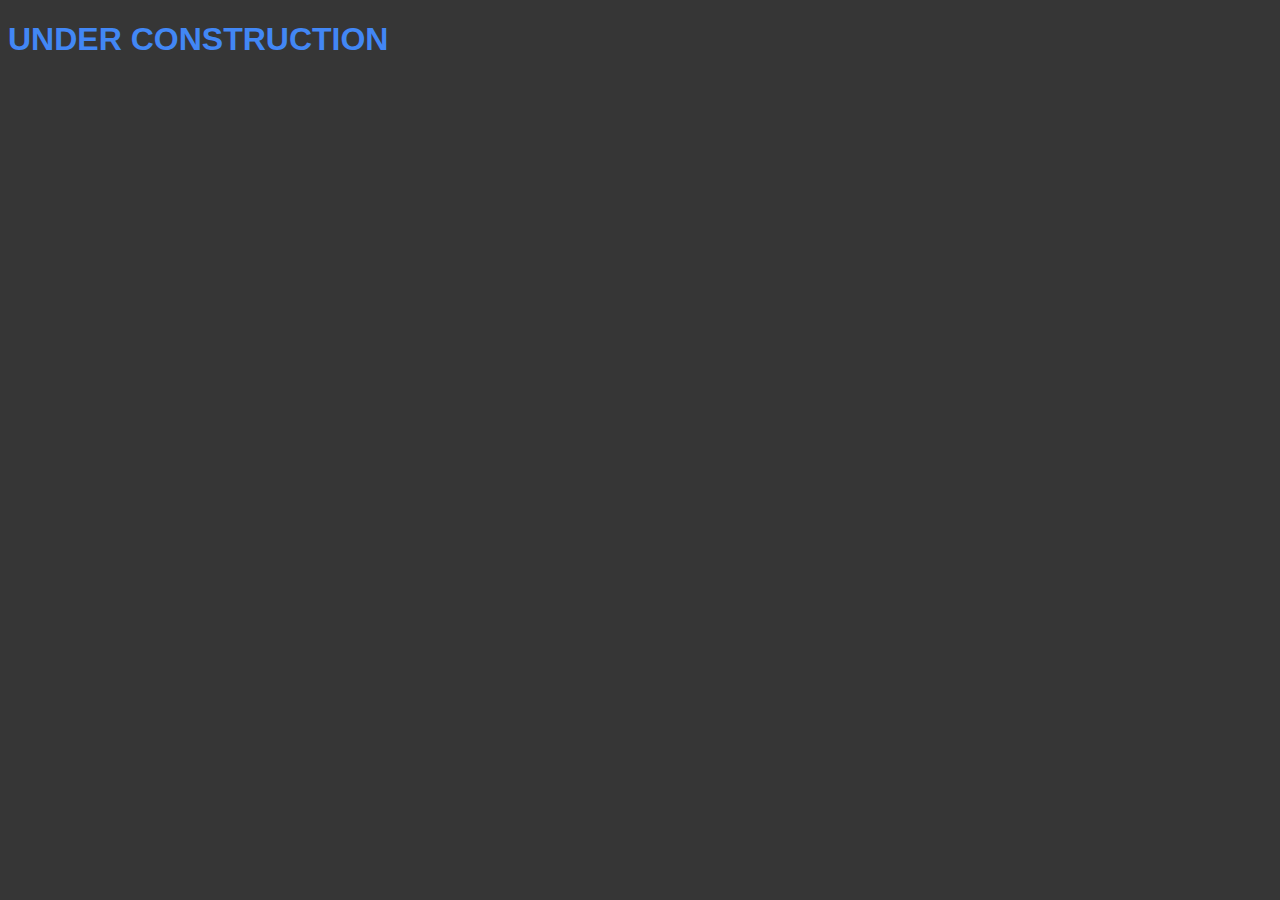
==== index.html @ 4c5eeb77 "Update index.html" ====
<!DOCTYPE HTML>
<html>
    <head>
        <title>vrified-stupd's Website</title>
        <link rel="stylesheet" href="css/styles.css">
        <meta charset="utf-8">
    </head>
    <body>
        </style>
        <div id="title" style="width:50%;">
            <h1>UNDER CONSTRUCTION</h1>
        </div>
    </body>
</html>
---- css/styles.css ----
#title {
    width:0px;
    height:0px;
}
#body {
    width:0px;
    height:0px;
}
h1 {
    position: relative;
    bottom: 1;
    right: 10;
    font-family: Arial, Helvetica, sans-serif;
    color: rgb(66, 135, 245)
}
h2 {
    font-family: Arial, Helvetica, sans-serif;
    color: rgb(66, 135, 245);  
}
h3 {
    font-family: Arial, Helvetica, sans-serif;
    color: rgb(66, 135, 245);  
}
p {
    font-family: Arial, Helvetica, sans-serif;
    color: rgb(255, 255, 255)
}
body {
    background-color: rgb(54, 54, 54);
}
#menuButtons {
    width:0px;
    height:0px;
}
.button {
    background-color: rgb(46, 136, 78);
    border: none;
    color: white;
    padding: 15px 32px;
    text-align: center;
    text-decoration: none;
    display: inline-block;
    font-size: 16px;
    margin: 4px 2px;
    cursor: pointer;
  }
.button:hover {
    background-color: rgb(57, 175, 93);
    color: white;
}

.invisibleBtn {
    background-color: rgb(54, 54, 54);
    border: none;
    color: rgb(66, 135, 245);
    padding: 15px 32px;
    text-align: center;
    text-decoration: none;
    display: inline-block;
    font-size: 16px;
    margin: 4px 2px;
    cursor: pointer;
}
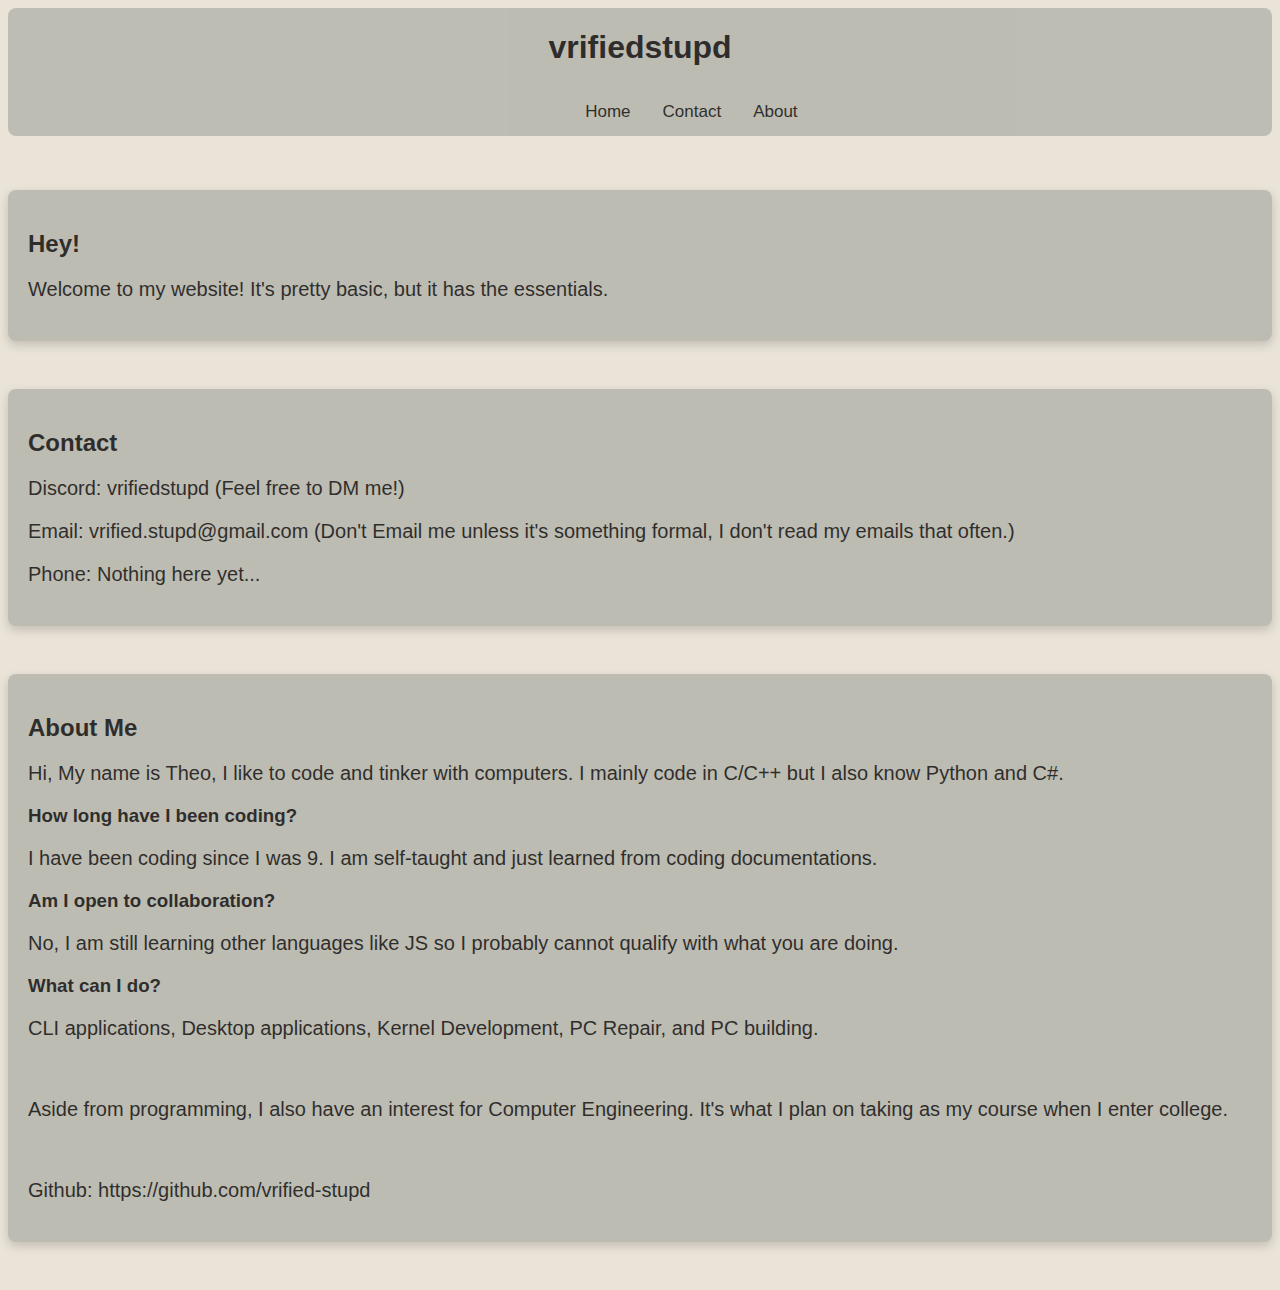
==== commit 45b79d2d: "Add files via upload" ====
--- a/index.html
+++ b/index.html
@@ -1,14 +1,46 @@
-<!DOCTYPE HTML>
-<html>
-    <head>
-        <title>vrified-stupd's Website</title>
-        <link rel="stylesheet" href="css/styles.css">
-        <meta charset="utf-8">
-    </head>
-    <body>
-        </style>
-        <div id="title" style="width:50%;">
-            <h1>UNDER CONSTRUCTION</h1>
-        </div>
-    </body>
-</html>
+<!DOCTYPE html>
+<html lang="en">
+<head>
+    <meta charset="UTF-8">
+    <meta name="viewport" content="width=device-width, initial-scale=1.0">
+    <title>vrifiedstupd</title>
+    <link rel="stylesheet" href="css/style.css">
+</head>
+    
+<body>
+    <div class="topnav" id="bar">
+        <h1>vrifiedstupd</h1>
+        <div class="buttons">
+            <a href="">Home</a>
+            <a href="#contact">Contact</a>
+            <a href="#about">About</a>
+        </div>
+    </div>
+    <br>
+    <br>
+    <br>
+    <section id="home">
+        <h2>Hey!</h2>
+        <p>Welcome to my website! It's pretty basic, but it has the essentials.</p>
+    </section>
+    <section id="contact">
+        <h2>Contact</h2>
+        <p>Discord: vrifiedstupd (Feel free to DM me!)</p>
+        <p>Email: vrified.stupd@gmail.com (Don't Email me unless it's something formal, I don't read my emails that often.)</p>
+        <p>Phone: Nothing here yet...</p>
+    </section>
+    <section id="about">
+        <h2>About Me</h2>
+        <p>Hi, My name is Theo, I like to code and tinker with computers. I mainly code in C/C++ but I also know Python and C#.</p>
+        <h3>How long have I been coding?</h3>
+        <p>I have been coding since I was 9. I am self-taught and just learned from coding documentations.</p>
+        <h3>Am I open to collaboration?</h3>
+        <p>No, I am still learning other languages like JS so I probably cannot qualify with what you are doing.</p>
+        <h3>What can I do?</h3>
+        <p>CLI applications, Desktop applications, Kernel Development, PC Repair, and PC building.</p>
+        <br>
+        <p>Aside from programming, I also have an interest for Computer Engineering. It's what I plan on taking as my course when I enter college.</p>
+        <br>
+        <p>Github: https://github.com/vrified-stupd</p>
+    </section>
+</body>--- a/css/style.css
+++ b/css/style.css
@@ -0,0 +1,94 @@
+body {
+    background-color: #e9e3d8
+}
+
+h1 {
+    color: rgb(0, 0, 0);
+    text-align: center;
+    font-family: Arial;
+}
+
+h2 {
+    color: rgb(0, 0, 0);
+    font-family: Arial;
+}
+
+h3 {
+    color: rgb(0, 0, 0);
+    font-family: Arial;
+}
+
+h4 {
+    color: rgb(0, 0, 0);
+    font-family: Arial;
+}
+
+p {
+    font-family: Arial;
+    color: rgb(0, 0, 0);
+    font-size: 20px;
+}
+
+section {
+    margin-bottom: 3rem;
+    padding: 20px;
+    background-color: #b3b3aa;
+    border-radius: 8px;
+    box-shadow: 0 4px 10px rgba(0, 0, 0, 0.2);
+    transition: transform 0.3s ease;
+    opacity: 0.80;
+}
+
+.topnav {
+  overflow: hidden;
+  background-color: #b3b3aa;
+  font-family: Arial;
+  border-radius: 8px;
+  opacity: 0.80;
+}
+
+.buttons {
+    transform: translateX(44.4%);
+}
+
+.topnav a {
+  float: left;
+  display: block;
+  color: #000000;
+  text-align: center;
+  padding: 14px 16px;
+  text-decoration: none;
+  font-size: 17px;
+}
+
+.topnav a:hover {
+  background-color: #ddd;
+  color: black;
+}
+
+.topnav a:active {
+  background-color: #979966;
+  color: white;
+}
+
+@media screen and (max-width: 600px) {
+  .topnav a:not(:first-child) {display: none;}
+  .topnav a.icon {
+    float: right;
+    display: block;
+  }
+}
+
+@media screen and (max-width: 600px) {
+  .topnav.responsive {position: relative;}
+  .topnav.responsive .icon {
+    position: absolute;
+    right: 0;
+    top: 0;
+  }
+  .topnav.responsive a {
+    float: none;
+    display: block;
+    text-align: left;
+  }
+}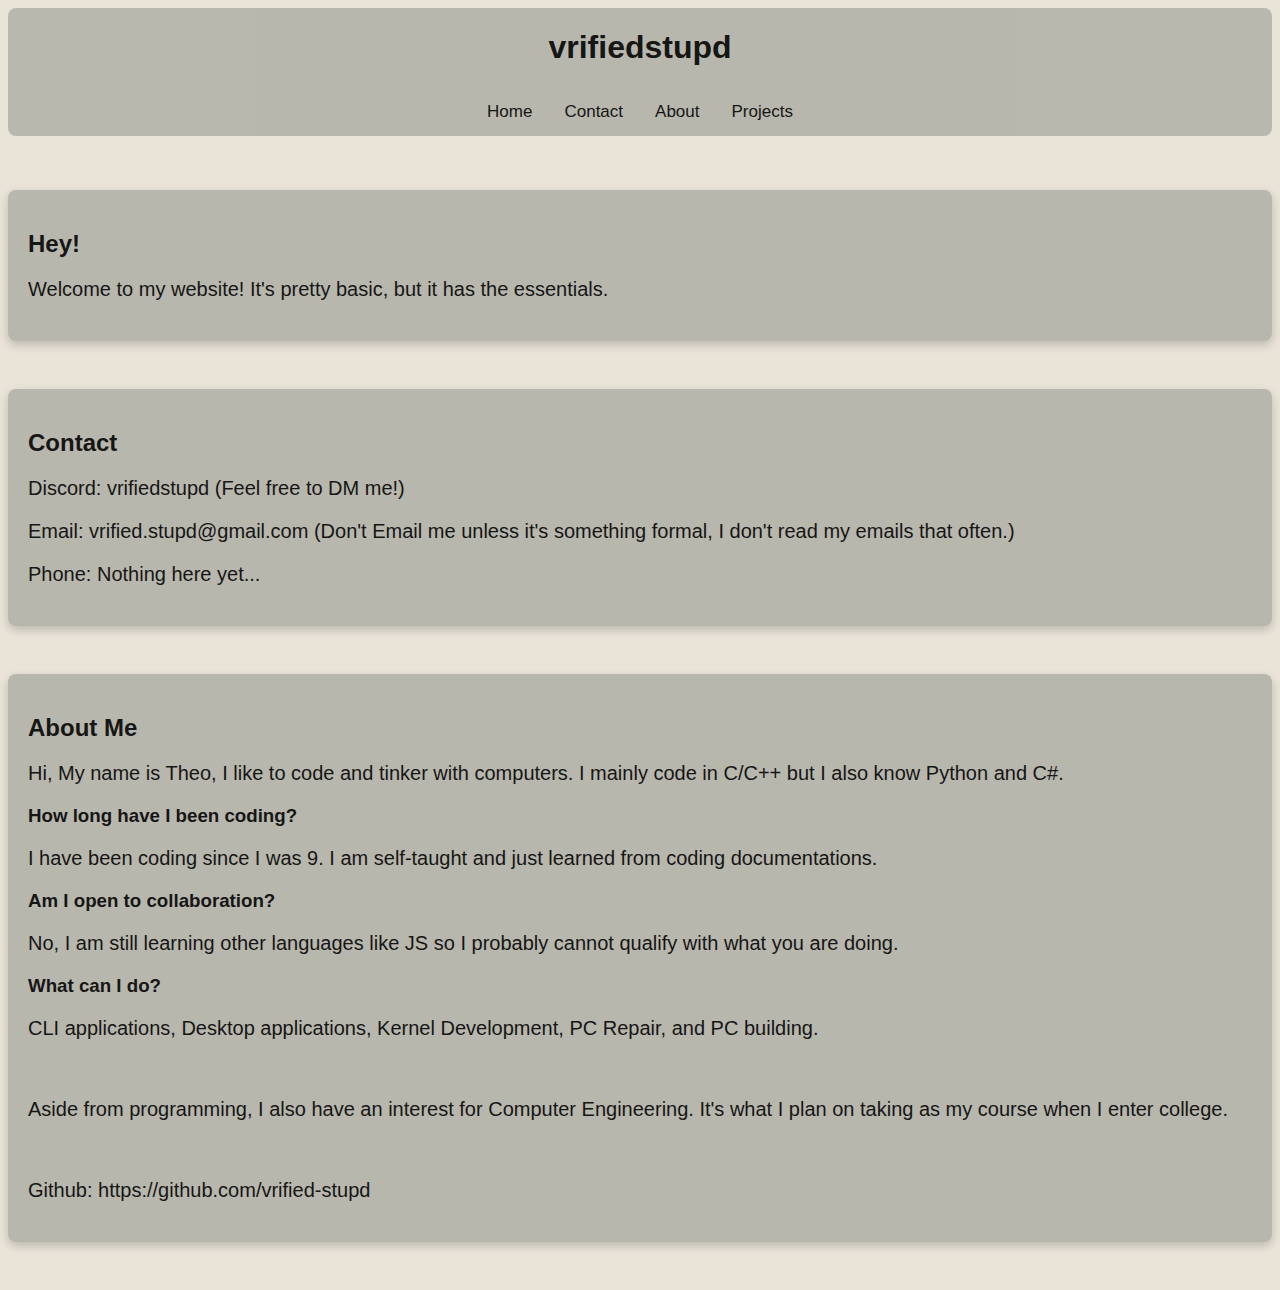
==== commit 6c9fe8d4: "Add files via upload" ====
--- a/index.html
+++ b/index.html
@@ -11,9 +11,10 @@
     <div class="topnav" id="bar">
         <h1>vrifiedstupd</h1>
         <div class="buttons">
-            <a href="">Home</a>
-            <a href="#contact">Contact</a>
-            <a href="#about">About</a>
+            <a href="https://vrified-stupd.github.io/">Home</a>
+            <a href="https://vrified-stupd.github.io/#contact">Contact</a>
+            <a href="https://vrified-stupd.github.io/#about">About</a>
+            <a href="https://vrified-stupd.github.io/projects">Projects</a>
         </div>
     </div>
     <br>
--- a/css/style.css
+++ b/css/style.css
@@ -36,59 +36,78 @@
     border-radius: 8px;
     box-shadow: 0 4px 10px rgba(0, 0, 0, 0.2);
     transition: transform 0.3s ease;
-    opacity: 0.80;
+    opacity: 0.90;
+}
+
+main {
+    padding: 40px 20px;
+    max-width: 1200px;
+    margin: 0 auto;
+    animation: fadeInUp 1.5s ease-in-out;
+}
+
+.project {
+    margin-bottom: 3rem;
+    padding: 20px;
+    background-color: #797373;
+    border-radius: 8px;
+    box-shadow: 0 4px 10px rgba(0, 0, 0, 0.2);
+    transition: transform 0.3s ease;
+    opacity: 0.90;
 }
 
 .topnav {
-  overflow: hidden;
-  background-color: #b3b3aa;
-  font-family: Arial;
-  border-radius: 8px;
-  opacity: 0.80;
+    overflow: hidden;
+    background-color: #b3b3aa;
+    font-family: Arial;
+    border-radius: 8px;
+    opacity: 0.90;
 }
 
 .buttons {
-    transform: translateX(44.4%);
+    max-width: fit-content;
+    margin-left: auto;
+    margin-right: auto;
 }
 
 .topnav a {
-  float: left;
-  display: block;
-  color: #000000;
-  text-align: center;
-  padding: 14px 16px;
-  text-decoration: none;
-  font-size: 17px;
+    float: left;
+    display: block;
+    color: #000000;
+    text-align: center;
+    padding: 14px 16px;
+    text-decoration: none;
+    font-size: 17px;
 }
 
 .topnav a:hover {
-  background-color: #ddd;
-  color: black;
+    background-color: #ddd;
+    color: black;
 }
 
 .topnav a:active {
-  background-color: #979966;
-  color: white;
+    background-color: #979966;
+    color: white;
 }
 
 @media screen and (max-width: 600px) {
-  .topnav a:not(:first-child) {display: none;}
-  .topnav a.icon {
-    float: right;
-    display: block;
-  }
+    .topnav a:not(:first-child) {display: none;}
+    .topnav a.icon {
+        float: right;
+        display: block;
+    }
 }
 
 @media screen and (max-width: 600px) {
-  .topnav.responsive {position: relative;}
-  .topnav.responsive .icon {
-    position: absolute;
-    right: 0;
-    top: 0;
-  }
-  .topnav.responsive a {
-    float: none;
-    display: block;
-    text-align: left;
-  }
+    .topnav.responsive {position: relative;}
+    .topnav.responsive .icon {
+        position: absolute;
+        right: 0;
+        top: 0;
+    }
+    .topnav.responsive a {
+        float: none;
+        display: block;
+        text-align: left;
+    }
 }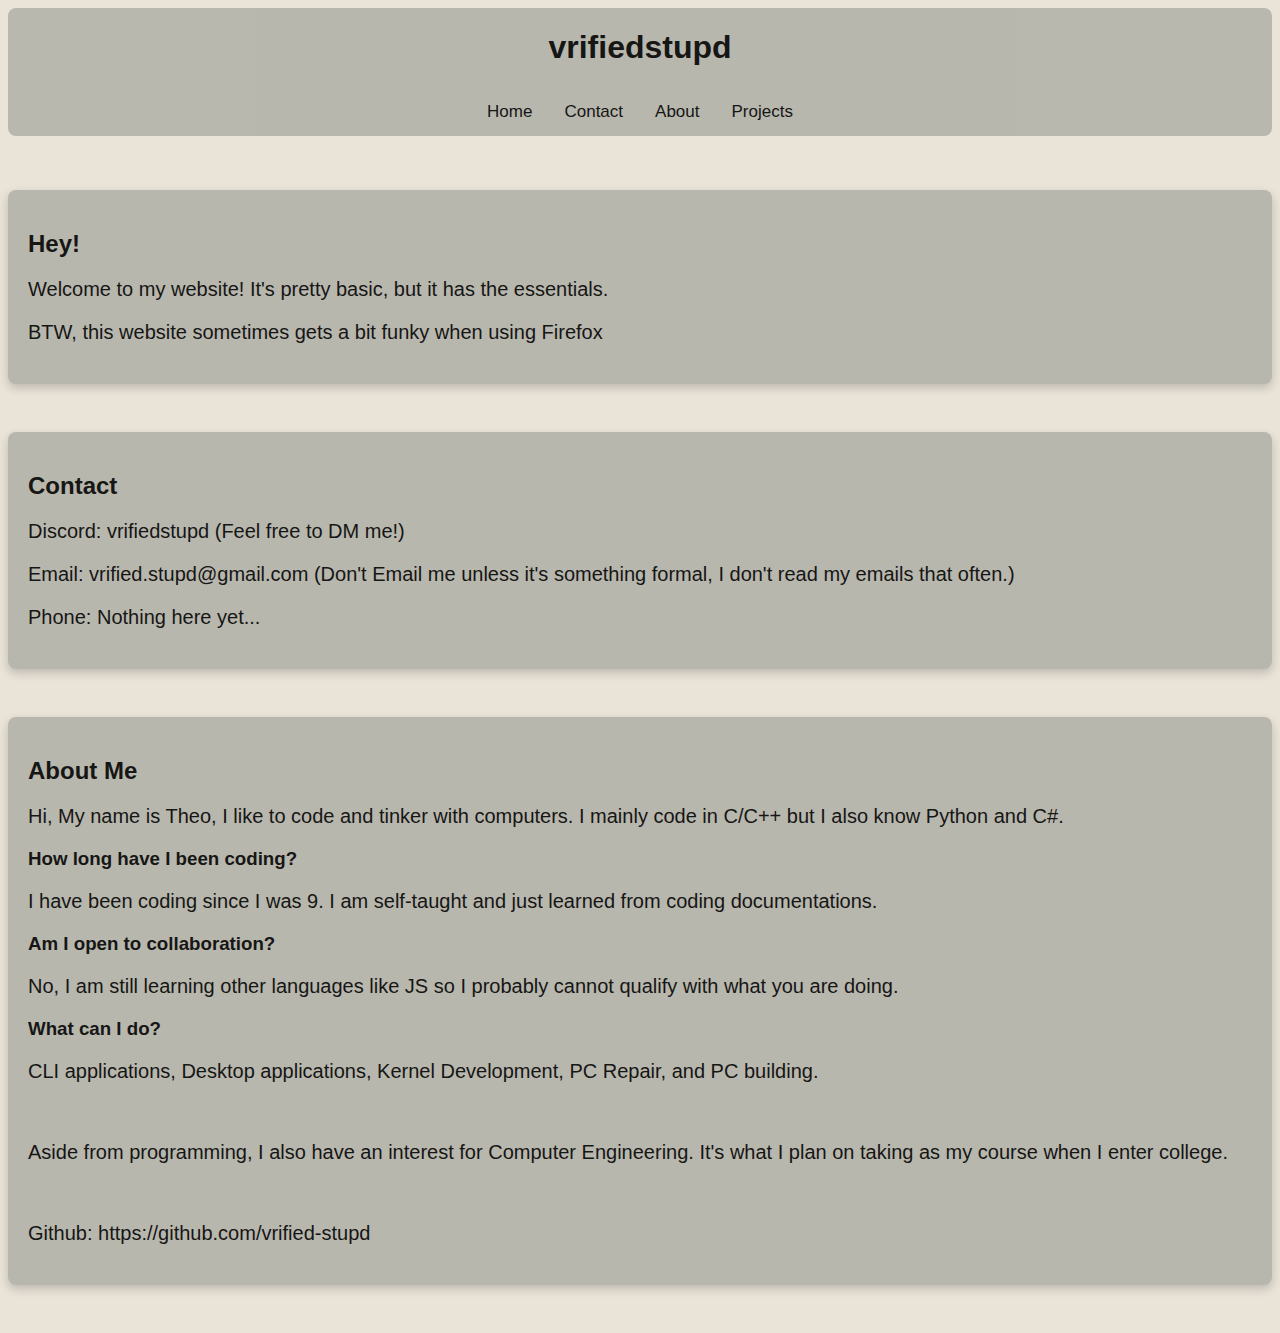
==== commit be19492b: "Add files via upload" ====
--- a/index.html
+++ b/index.html
@@ -4,6 +4,7 @@
     <meta charset="UTF-8">
     <meta name="viewport" content="width=device-width, initial-scale=1.0">
     <title>vrifiedstupd</title>
+    <link rel="icon" type="image/x-icon" href="/images/a554d7f95784fa4b3922f54869ffb888.png">
     <link rel="stylesheet" href="css/style.css">
 </head>
     
@@ -20,17 +21,18 @@
     <br>
     <br>
     <br>
-    <section id="home">
+    <section id="home" class="sectionblock">
         <h2>Hey!</h2>
         <p>Welcome to my website! It's pretty basic, but it has the essentials.</p>
+        <p>BTW, this website sometimes gets a bit funky when using Firefox</p>
     </section>
-    <section id="contact">
+    <section id="contact" class="sectionblock">
         <h2>Contact</h2>
         <p>Discord: vrifiedstupd (Feel free to DM me!)</p>
         <p>Email: vrified.stupd@gmail.com (Don't Email me unless it's something formal, I don't read my emails that often.)</p>
         <p>Phone: Nothing here yet...</p>
     </section>
-    <section id="about">
+    <section id="about" class="sectionblock">
         <h2>About Me</h2>
         <p>Hi, My name is Theo, I like to code and tinker with computers. I mainly code in C/C++ but I also know Python and C#.</p>
         <h3>How long have I been coding?</h3>
--- a/css/style.css
+++ b/css/style.css
@@ -29,7 +29,13 @@
     font-size: 20px;
 }
 
-section {
+a {
+    font-family: Arial;
+    color: rgb(0, 0, 0);
+    font-size: 20px;
+}
+
+.sectionblock {
     margin-bottom: 3rem;
     padding: 20px;
     background-color: #b3b3aa;
@@ -39,7 +45,7 @@
     opacity: 0.90;
 }
 
-main {
+.showcase {
     padding: 40px 20px;
     max-width: 1200px;
     margin: 0 auto;
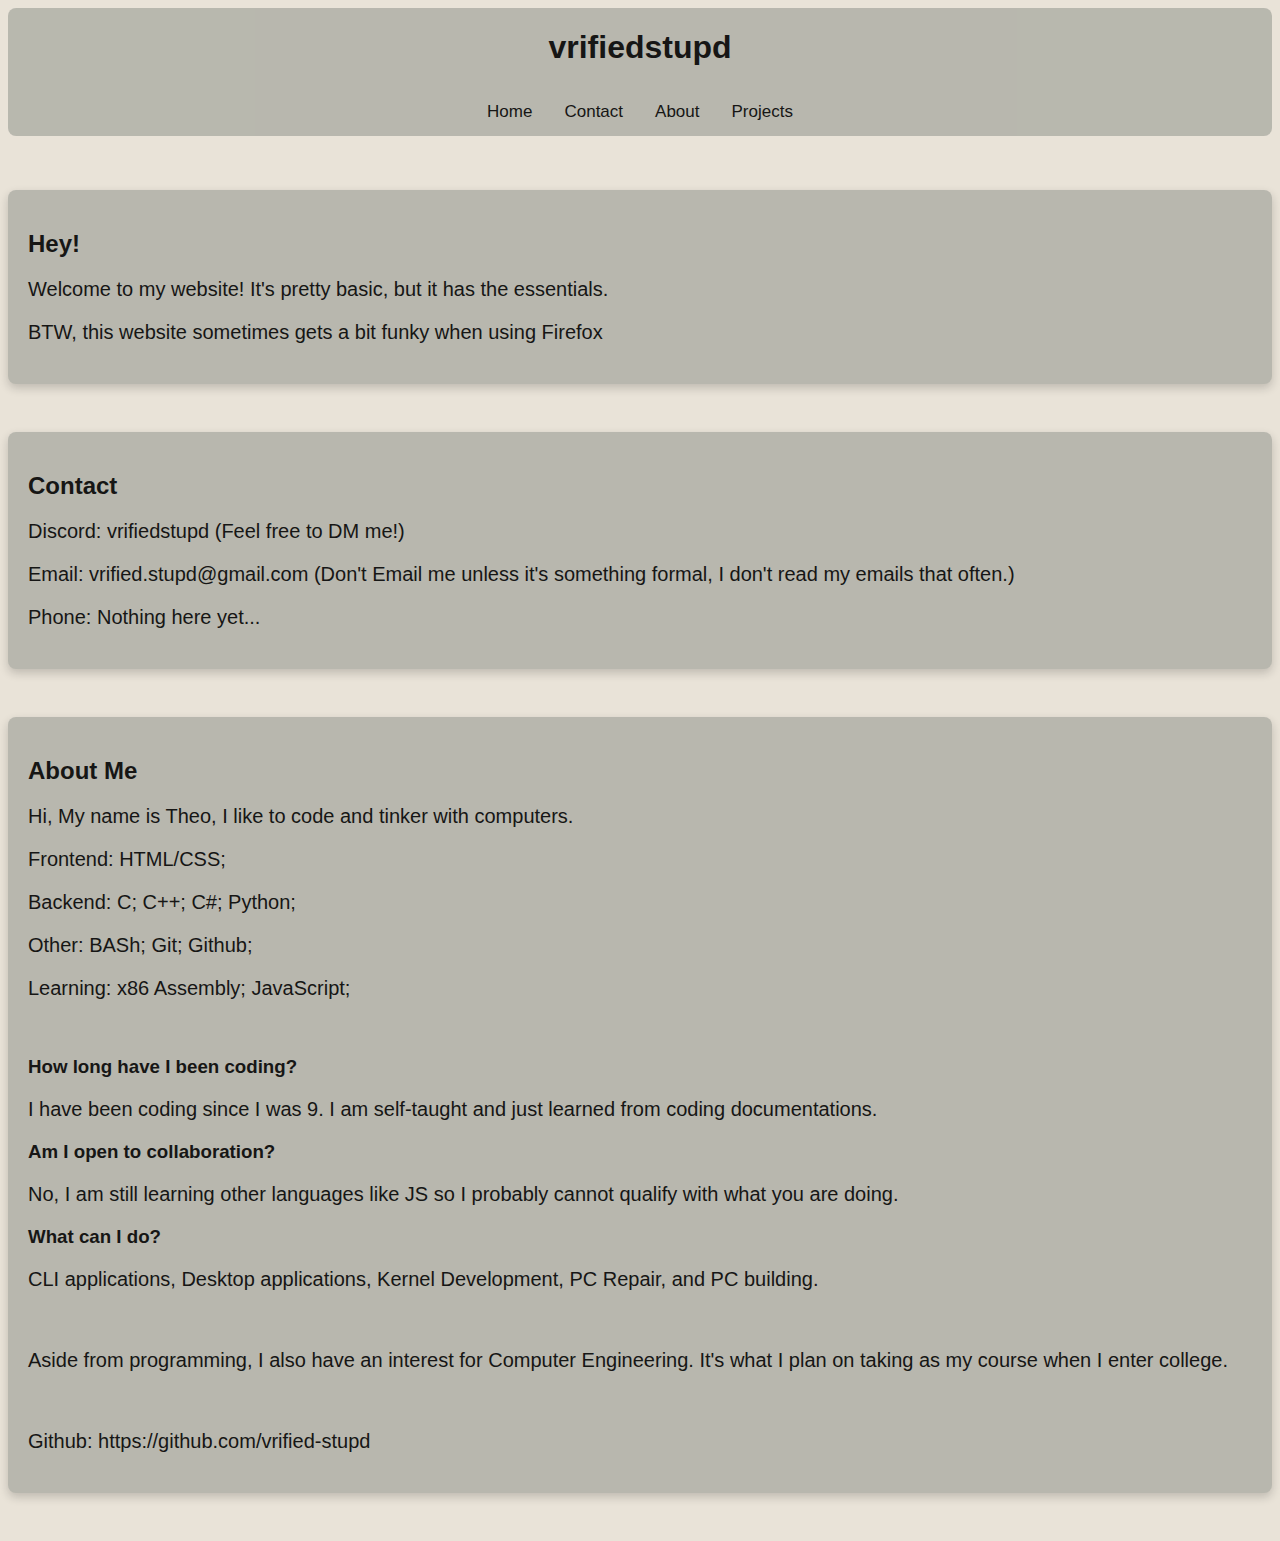
==== commit e73f3a69: "Add files via upload" ====
--- a/index.html
+++ b/index.html
@@ -34,7 +34,12 @@
     </section>
     <section id="about" class="sectionblock">
         <h2>About Me</h2>
-        <p>Hi, My name is Theo, I like to code and tinker with computers. I mainly code in C/C++ but I also know Python and C#.</p>
+        <p>Hi, My name is Theo, I like to code and tinker with computers.</p>
+        <p>Frontend: HTML/CSS;</p>
+        <p>Backend: C; C++; C#; Python; </p>
+        <p>Other: BASh; Git; Github;</p>
+        <p>Learning: x86 Assembly; JavaScript;</p>
+        <br>
         <h3>How long have I been coding?</h3>
         <p>I have been coding since I was 9. I am self-taught and just learned from coding documentations.</p>
         <h3>Am I open to collaboration?</h3>
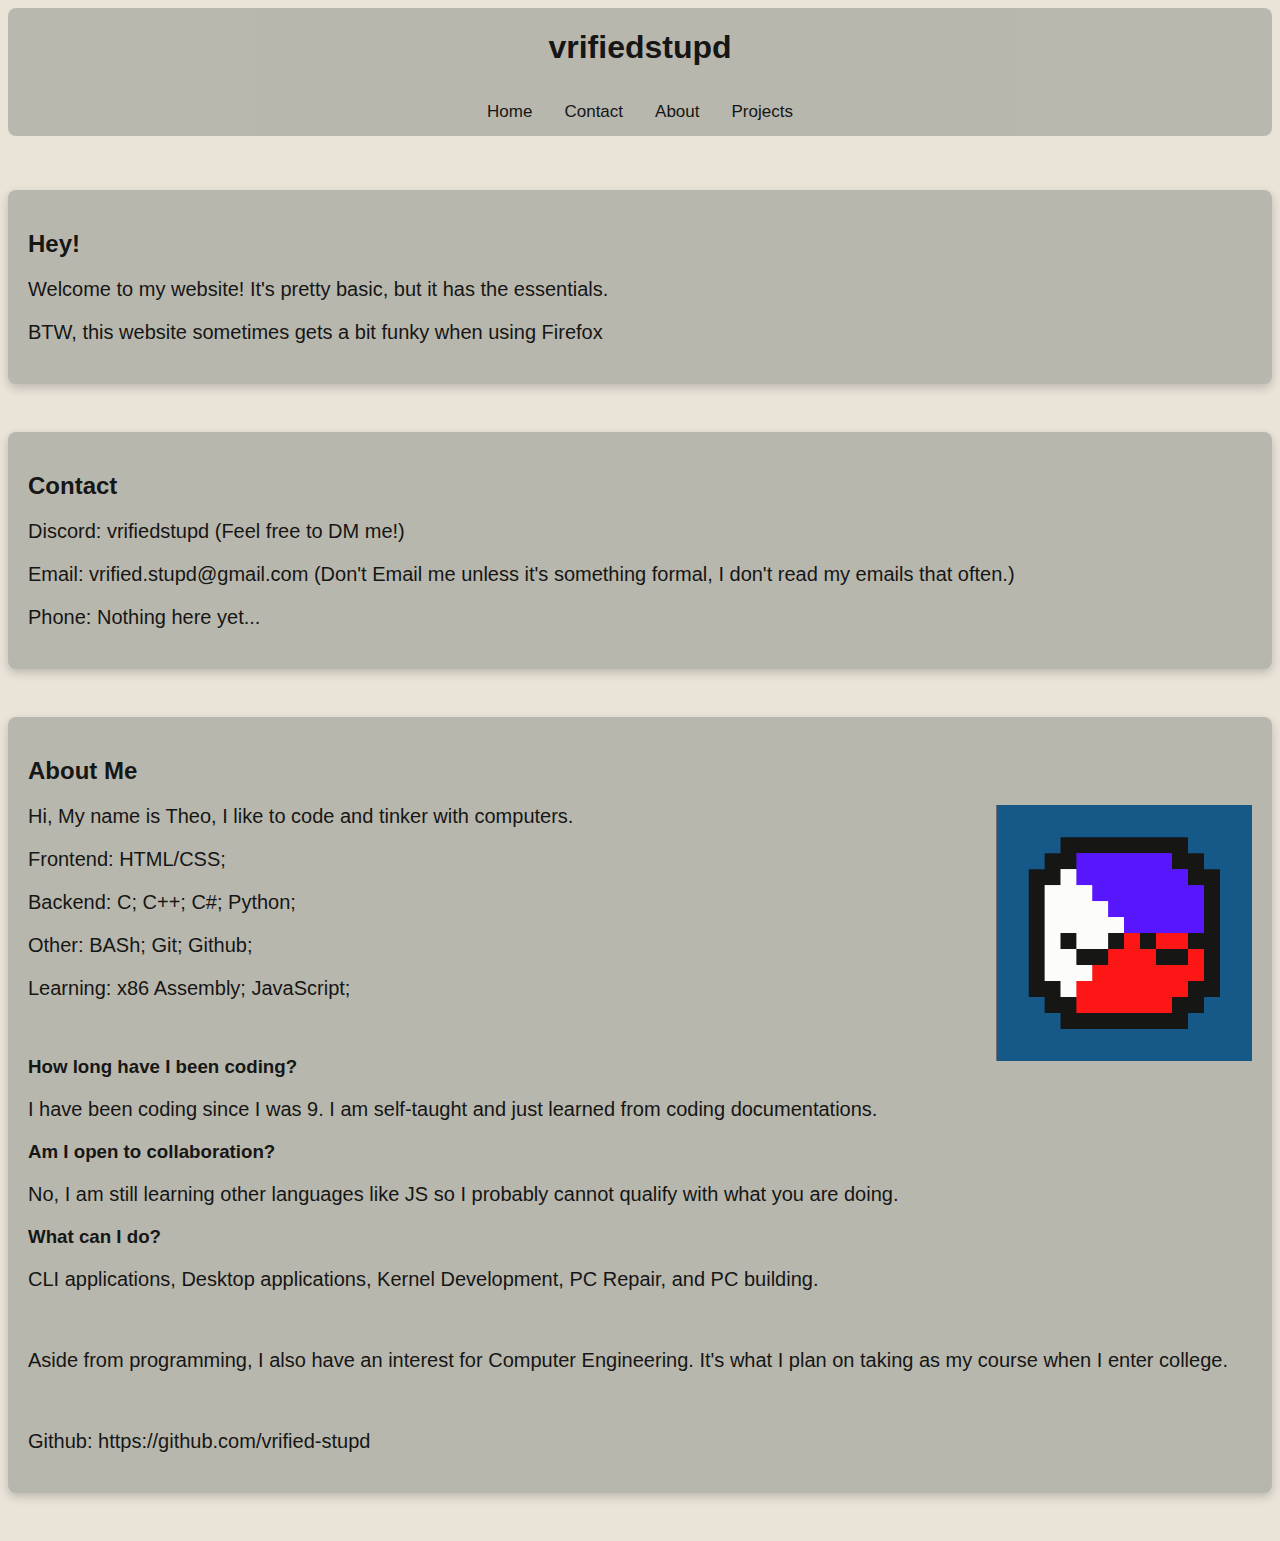
==== commit 456533df: "Add files via upload" ====
--- a/index.html
+++ b/index.html
@@ -34,21 +34,36 @@
     </section>
     <section id="about" class="sectionblock">
         <h2>About Me</h2>
-        <p>Hi, My name is Theo, I like to code and tinker with computers.</p>
-        <p>Frontend: HTML/CSS;</p>
-        <p>Backend: C; C++; C#; Python; </p>
-        <p>Other: BASh; Git; Github;</p>
-        <p>Learning: x86 Assembly; JavaScript;</p>
+        <div>
+            <img src="images/a554d7f95784fa4b3922f54869ffb888.png" align="right">
+        </div>
+        <div>
+            <p>Hi, My name is Theo, I like to code and tinker with computers.</p>
+        </div>
+
+        <div>
+            <p>Frontend: HTML/CSS;</p>
+            <p>Backend: C; C++; C#; Python; </p>
+            <p>Other: BASh; Git; Github;</p>
+            <p>Learning: x86 Assembly; JavaScript;</p>
+        </div>
+
         <br>
-        <h3>How long have I been coding?</h3>
-        <p>I have been coding since I was 9. I am self-taught and just learned from coding documentations.</p>
-        <h3>Am I open to collaboration?</h3>
-        <p>No, I am still learning other languages like JS so I probably cannot qualify with what you are doing.</p>
-        <h3>What can I do?</h3>
-        <p>CLI applications, Desktop applications, Kernel Development, PC Repair, and PC building.</p>
-        <br>
-        <p>Aside from programming, I also have an interest for Computer Engineering. It's what I plan on taking as my course when I enter college.</p>
-        <br>
-        <p>Github: https://github.com/vrified-stupd</p>
+
+        <div>
+            <h3>How long have I been coding?</h3>
+            <p>I have been coding since I was 9. I am self-taught and just learned from coding documentations.</p>
+            <h3>Am I open to collaboration?</h3>
+            <p>No, I am still learning other languages like JS so I probably cannot qualify with what you are doing.</p>
+            <h3>What can I do?</h3>
+            <p>CLI applications, Desktop applications, Kernel Development, PC Repair, and PC building.</p>
+        </div>
+
+        <div>
+            <br>
+            <p>Aside from programming, I also have an interest for Computer Engineering. It's what I plan on taking as my course when I enter college.</p>
+            <br>
+            <p>Github: https://github.com/vrified-stupd</p>
+        </div>
     </section>
 </body>--- a/css/style.css
+++ b/css/style.css
@@ -96,6 +96,11 @@
     color: white;
 }
 
+.pfp {
+    max-width: 100%;
+    max-height:100%;
+}
+
 @media screen and (max-width: 600px) {
     .topnav a:not(:first-child) {display: none;}
     .topnav a.icon {
